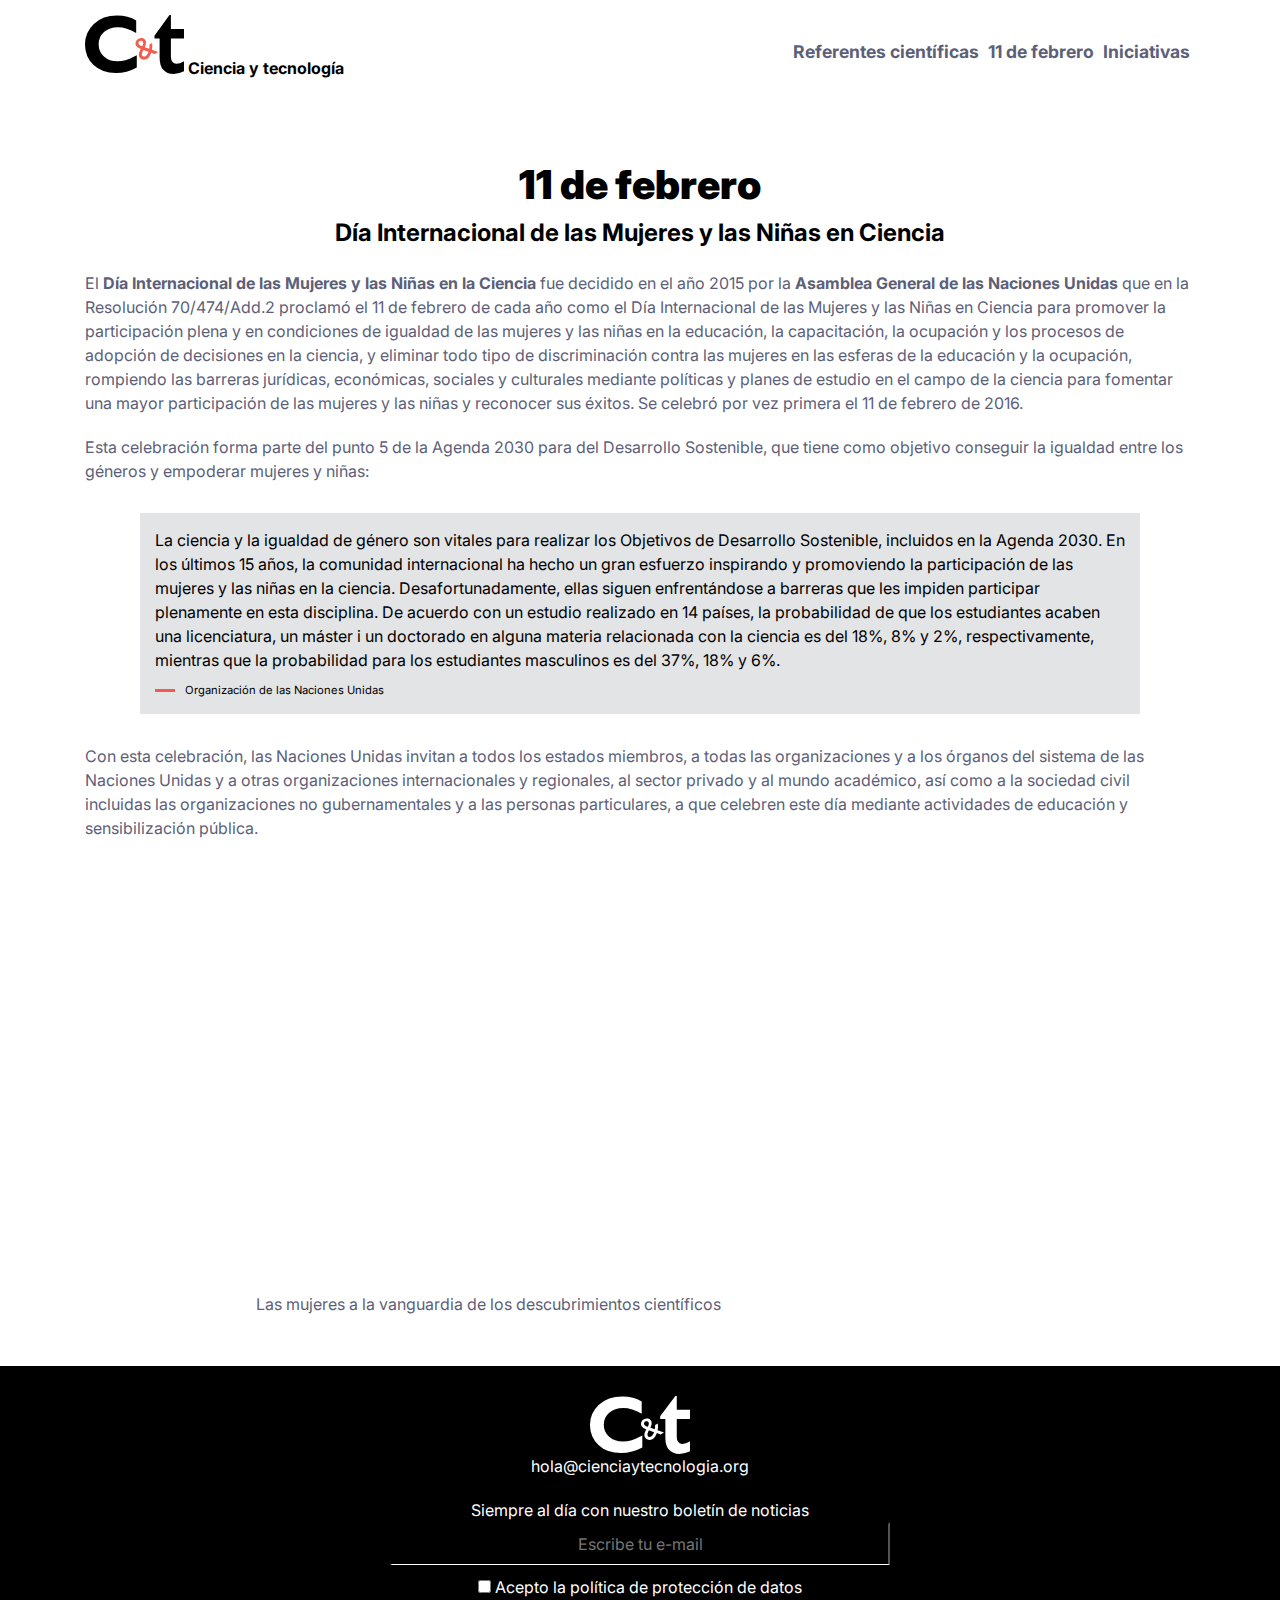
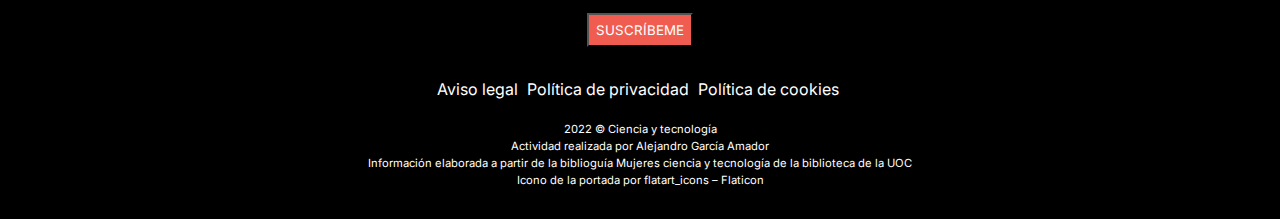
==== 11-de-febrero.html @ f868a1f2 "11 de febrero" ====
<!DOCTYPE html>
<html lang="es">

<head>
    <meta charset="UTF-8">
    <meta name="viewport" content="width=device-width, initial-scale=1.0">
    <title>11 de febrero</title>
    <meta name="description"
        content="página con la enumeración de 10 mujeres referentes del mundo de la ciencia y la tecnología.">
    <link rel="stylesheet" href="css/estilos.css">
    <link rel="preconnect" href="https://fonts.googleapis.com">
    <link rel="preconnect" href="https://fonts.gstatic.com" crossorigin>
    <link href="https://fonts.googleapis.com/css?family=Inter" rel="stylesheet">
</head>

<body>
    <a class="sr" href="#introduction">Ir al contenido principal</a>
    <header>
        <div class="container">
            <nav>
                <a class="logospan" href="index.html">
                    <img src="img/logo-ciencia-tecnologia.svg" alt="Logo ciencia y teconología">
                    Ciencia y tecnología
                </a>
                <ul>
                    <li><a href="referentes.html">Referentes científicas</a></li>
                    <li><a href="11-de-febrero.html">11 de febrero</a></li>
                    <li><a href="iniciativas.html">Iniciativas</a></li>
                </ul>
            </nav>
        </div>
    </header>
    <main>
        <div class="container">
            <article>
                <h1>11 de febrero</h1>
                <h2>Día Internacional de las Mujeres y las Niñas en Ciencia</h2>
                <p>El <b>Día Internacional de las Mujeres y las Niñas en la Ciencia</b> fue decidido en
                    el año 2015 por la <b> Asamblea General de las Naciones Unidas</b> que en la
                    Resolución 70/474/Add.2 proclamó el 11 de febrero de cada año como el Día
                    Internacional de las Mujeres y las Niñas en Ciencia para promover la
                    participación plena y en condiciones de igualdad de las mujeres y las niñas en
                    la educación, la capacitación, la ocupación y los procesos de adopción de
                    decisiones en la ciencia, y eliminar todo tipo de discriminación contra las
                    mujeres en las esferas de la educación y la ocupación, rompiendo las barreras
                    jurídicas, económicas, sociales y culturales mediante políticas y planes de
                    estudio en el campo de la ciencia para fomentar una mayor participación de las
                    mujeres y las niñas y reconocer sus éxitos. Se celebró por vez primera el 11 de
                    febrero de 2016.</p>
                <p>Esta celebración forma parte del punto 5 de la Agenda 2030 para del Desarrollo
                    Sostenible, que tiene como objetivo conseguir la igualdad entre los géneros y
                    empoderar mujeres y niñas:</p>
                <figure class="grayfigure">
                    <blockquote>La ciencia y la igualdad de género son vitales para realizar los Objetivos de
                        Desarrollo Sostenible, incluidos en la Agenda 2030. En los últimos 15 años, la
                        comunidad internacional ha hecho un gran esfuerzo inspirando y promoviendo
                        la participación de las mujeres y las niñas en la ciencia. Desafortunadamente,
                        ellas siguen enfrentándose a barreras que les impiden participar plenamente en
                        esta disciplina. De acuerdo con un estudio realizado en 14 países, la
                        probabilidad de que los estudiantes acaben una licenciatura, un máster i un
                        doctorado en alguna materia relacionada con la ciencia es del 18%, 8% y 2%,
                        respectivamente, mientras que la probabilidad para los estudiantes masculinos
                        es del 37%, 18% y 6%.</blockquote>
                    <div class="onucaption">
                        <div class="rectangle"></div>
                        <figcaption>Organización de las Naciones Unidas</figcaption>
                    </div>
                </figure>
                <p>Con esta celebración, las Naciones Unidas invitan a todos los estados
                    miembros, a todas las organizaciones y a los órganos del sistema de las
                    Naciones Unidas y a otras organizaciones internacionales y regionales, al
                    sector privado y al mundo académico, así como a la sociedad civil incluidas las
                    organizaciones no gubernamentales y a las personas particulares, a que
                    celebren este día mediante actividades de educación y sensibilización pública.</p>
                <figure class="video-fluid">
                    <iframe class="video-fluid-item" width="560" height="315"
                        src="https://www.youtube.com/embed/yHnzpMAahFs" title="YouTube video player" frameborder="0"
                        allow="accelerometer; autoplay; clipboard-write; encrypted-media; gyroscope; picture-in-picture; web-share"
                        allowfullscreen></iframe>
                    <figcaption> Las mujeres a la vanguardia de los descubrimientos científicos</figcaption>
                </figure>
            </article>
        </div>
    </main>
    <footer>
        <div class="container">
            <img src="img/logo-ciencia-tecnologia-white.svg" alt="Logo ciencia y teconología">
            <a href="mailto:hola@cienciaytecnologia.org">hola@cienciaytecnologia.org</a>
            <span></span>
            <form>
                <label for="email">
                    <p>Siempre al día con nuestro boletín de noticias</p>
                </label>
                <input type="email" id="email" name="email" placeholder="Escribe tu e-mail">
                <br>
                <input type="checkbox" id="privacy" name="privacy">
                <label for="privacy">Acepto la política de protección de datos</label>
                <br>
                <input type="submit" value="SUSCRÍBEME">
            </form>
            <nav>
                <ul>
                    <li><a href="#">Aviso legal</a></li>
                    <li><a href="#">Política de privacidad</a></li>
                    <li><a href="#">Política de cookies</a></li>
                </ul>
            </nav>
            <p class="tiny">2022 &copy; Ciencia y tecnología</p>
            <p class="tiny">Actividad realizada por Alejandro García Amador</p>
            <p class="tiny">Información elaborada a partir de la biblioguía <a
                    href="https://biblioteca.uoc.edu/es/biblioguias/biblioguia/Mujeres-ciencia-y-tecnologia/">Mujeres
                    ciencia y tecnología de
                    la biblioteca de la UOC</a></p>
            <p class="tiny">Icono de la portada por flatart_icons &#8211 <a
                    href="https://www.flaticon.es/iconos-gratis/atomo">Flaticon</a></p>

        </div>
    </footer>
</body>

</html>
---- css/estilos.css ----
/* Variables para colores */
:root {
    --text-color: rgb(93, 95, 121);
    --text-alt-color: rgb(255, 255, 255);
    --contrast-color-1: rgb(245, 157, 35);
    --contrast-color-2: rgb(240, 93, 80);
    --gray-background: rgb(227, 228, 230);
}

/*Clase para esconder un elemento que será visible únicamente a los lectores de pantalla (aplicado para mejorar la accesibilidad)*/
.sr {
    position: absolute;
    height: 1px;
    width: 1px;
    overflow: hidden;
    clip: rect(1px, 1px, 1px, 1px);
}

* {
    margin: 0;
    padding: 0;
    box-sizing: border-box;
    font-family: "Inter", sans-serif;
}

body {
    font-weight: 400;
    color: black;
    line-height: 1.5;
}

a {
    color: var(--text-color);
    text-decoration: none;
}

a:hover {
    color: var(--contrast-color-1);
}
h1 {
    font-size: 2.5rem;
    font-weight: 900;
    text-align: center;
}
ul {
    padding-left: 0;
    list-style: none;
}
img {
    object-fit: contain;
    max-width: 100%;
}
/* contenedores del sitio */
header {
    min-height: fit-content;
    padding-top: 15px;
    padding-bottom: 15px;
}

footer {
    height: 15vh;
    padding-top: 30px;
    padding-bottom: 30px;
    background-color: black;
    color: var(--text-alt-color);
    height: auto;
}

main {
    padding-top: 50px;
    padding-bottom: 50px;
}

.container {
    margin-right: auto;
    margin-left: auto;
    padding-right: 15px;
    padding-left: 15px;
    width: 100%;
}

@media (min-width: 576px) {
    .container {
        max-width: 540px;
    }
}

@media (min-width: 768px) {
    .container {
        max-width: 720px;
    }
}

@media (min-width: 992px) {
    .container {
        max-width: 960px;
    }
}

@media (min-width: 1200px) {
    .container {
        max-width: 1140px;
    }
}
nav ul li {
    text-align: center;
    font-size: 1.1rem;
    font-weight: 700;
    color: var(--contrast-color-1);
    margin-right: 5px;
}
/* Menú de navegación */
nav {
    display: flex;
    justify-content: center;
    align-items: center;
    flex-direction: column;
    flex-wrap: wrap;
}

@media (min-width: 1200px) {
    nav ul li {
        display: inline-block;
    }
    nav {
        justify-content: space-between;
        flex-direction: row;
    }
}
.logospan {
    margin-bottom: 10px;
    color: black;
    font-weight: 700;
}

/* pie de página */
footer a {
    color: var(--text-alt-color);
}
footer a:hover {
    color: var(--contrast-color-2);
}
footer .container {
    display: flex;
    justify-content: center;
    flex-direction: column;
    align-items: center;
}
footer form {
    margin: 20px 0 30px 0;
    min-width: 45%;
    text-align: center;
}
input[type="email"] {
    background-color: black;
    border-color: black;
    border-bottom: 1px white solid;
    text-align: center;
    color: var(--gray-background);
    width: 100%;
    font-size: 1rem;
    margin-bottom: 10px;
    padding: 10px;
}
input[type="checkbox"] {
    margin-bottom: 20px;
}

input[type="submit"] {
    background-color: var(--contrast-color-2);
    padding: 7px;
    color: var(--text-alt-color);
}

footer nav ul li {
    color: var(--text-alt-color);
    font-size: 1rem;
    font-weight: normal;
    display: inline-block;
    text-align: center;
}
footer nav {
    margin-bottom: 20px;
}
footer .tiny {
    font-size: 0.7rem;
    text-align: center;
}
@media (max-width: 426px) {
    footer nav ul li {
        display: list-item;
    }
}

/* index.html */

#introduction {
    display: flex;
    flex-direction: row;
    flex-wrap: nowrap;
}
.izquierda {
    background-color: var(--contrast-color-2);
    padding: 20px 40px;
    text-align: center;
}

.derecha {
    background-color: var(--contrast-color-1);
    padding: 60px 30px;
    color: black;
}

.derecha p {
    font-size: 1.2rem;
}
.texto h1{ 
    text-align: left;
}
@media (max-width: 1200px) {
    #introduction {
        flex-direction: column;
    }
    .izquierda img {
        object-fit: contain;
        max-width: 100%;
    }
}

#second {
    text-align: center;
    margin: 50px 0;
}
#second > a {
    color: var(--contrast-color-1);
}
#second > a:hover {
    color: var(--text-color);
}
.referrals {
    margin-top: 30px;
    display: grid;
    grid-template-columns: repeat(auto-fit, 225px);
    grid-template-rows: 1fr;
    grid-column-gap: 50px;
    grid-row-gap: 0px;
    justify-content: center;
    justify-items: center;
}
.referral {
    max-width: 225px;
    text-align: left;
}

.name {
    font-weight: 700;
    font-size: 0.9rem;
}
.field {
    font-size: 0.8rem;
}
@media (max-width: 1025px) {
    .referrals {
        grid-template-columns: repeat(2, 1fr);
        grid-template-rows: repeat(2, 1fr);
        grid-row-gap: 50px;
    }
}
@media (max-width: 426px) {
    .referrals {
        grid-template-columns: 1fr;
        grid-template-rows: repeat(4, 1fr);
        grid-column-gap: 50px;
        grid-row-gap: 20px;
    }
}

/* Página referentes */
.innernav {
    margin-bottom: 20px;
}
.innernav ul {
    width: 100%;
    margin: auto;
    padding: 5px;
    text-align: center;
    display: flex;
    justify-content: center;
    flex-wrap: wrap;
}
.innernav ul li {
    display: inline;
    text-align: center;
    font-size: 0.85rem;
}
.innernav ul li::after {
    content: "·";
    padding-left: 5px;
}
.innernav ul li:last-child::after {
    content: "";
    padding-left: 5px;
}
.innernav a {
    color: var(--contrast-color-1);
}
.innernav a:hover {
    color: var(--text-color);
}
.pagetitle {
    text-align: center;
}

.rlistitem {
    display: flex;
    flex-direction: column;
    margin-bottom: 20px;
}
.fullref p {
    color: var(--text-color);
}
.fullref a {
    color: var(--contrast-color-1);
}
.fullref a:hover {
    color: var(--text-color);
}
.numbertitle {
    color: var(--text-color);
}
.number {
    color: var(--contrast-color-2);
    text-align: left;
}

@media (min-width: 769px) {
    .innernav {
        max-width: 200px;
        display: initial;
    }
    .innernav ul {
        flex-direction: column;
        width: auto;
        margin: 0;
    }
    .innernav ul li {
        text-align: left;
    }
    .innernav ul li::after {
        content: "";
        padding-left: 5px;
    }
    .navplusreflist {
        display: grid;
        grid-template-columns: 15% 85%;
    }
}

@media (min-width: 426px) {
    .rlistitem {
        max-height: 150px;
        flex-direction: row;
    }
    .rlistitem img {
        object-fit: contain;
        height: 100%;
        flex-direction: row;
    }
    .fullref {
        display: flex;
        flex-direction: row;
        align-items: center;
    }
    .fullref img {
        margin-right: 10px;
    }
    .numbertitle {
        min-width: 20%;
    }
}

/* 11 de febrero */
article {
    text-align: center;
}
article p {
    text-align: left;
    margin: 20px 0;
    color: var(--text-color);
}
.grayfigure {
    background-color: var(--gray-background);
    padding: 15px;
    margin: 30px auto;
    max-width: 1000px;
}
.grayfigure blockquote {
    text-align: left;
    color: black;
    margin: 0 0 10px 0;
}
.grayfigure figcaption {
    font-size: 0.7rem;
    text-align: left;
}
.onucaption {
    display: flex;
    flex-direction: row;
    align-items: center;
}
.rectangle {
    width: 20px;
    height: 3px;
    background: var(--contrast-color-2);
    margin-right: 10px;
}

/* video frame responsive */
figure.video-fluid {
    position: relative;
    display: block;
    margin-left: auto;
    margin-right: auto;
    padding: 0;
    overflow: hidden;
    max-width: 768px;
}

iframe.video-fluid-item {
    position: absolute;
    top: 0;
    bottom: 0;
    left: 0;
    width: 100%;
    height: 90%;
    border: 0;
}

.video-fluid::before {
    display: block;
    content: "";
    padding-top: 56.25%;
}
.video-fluid figcaption{
    text-align: left;
    color: var(--text-color);
}

/* iniciativas */
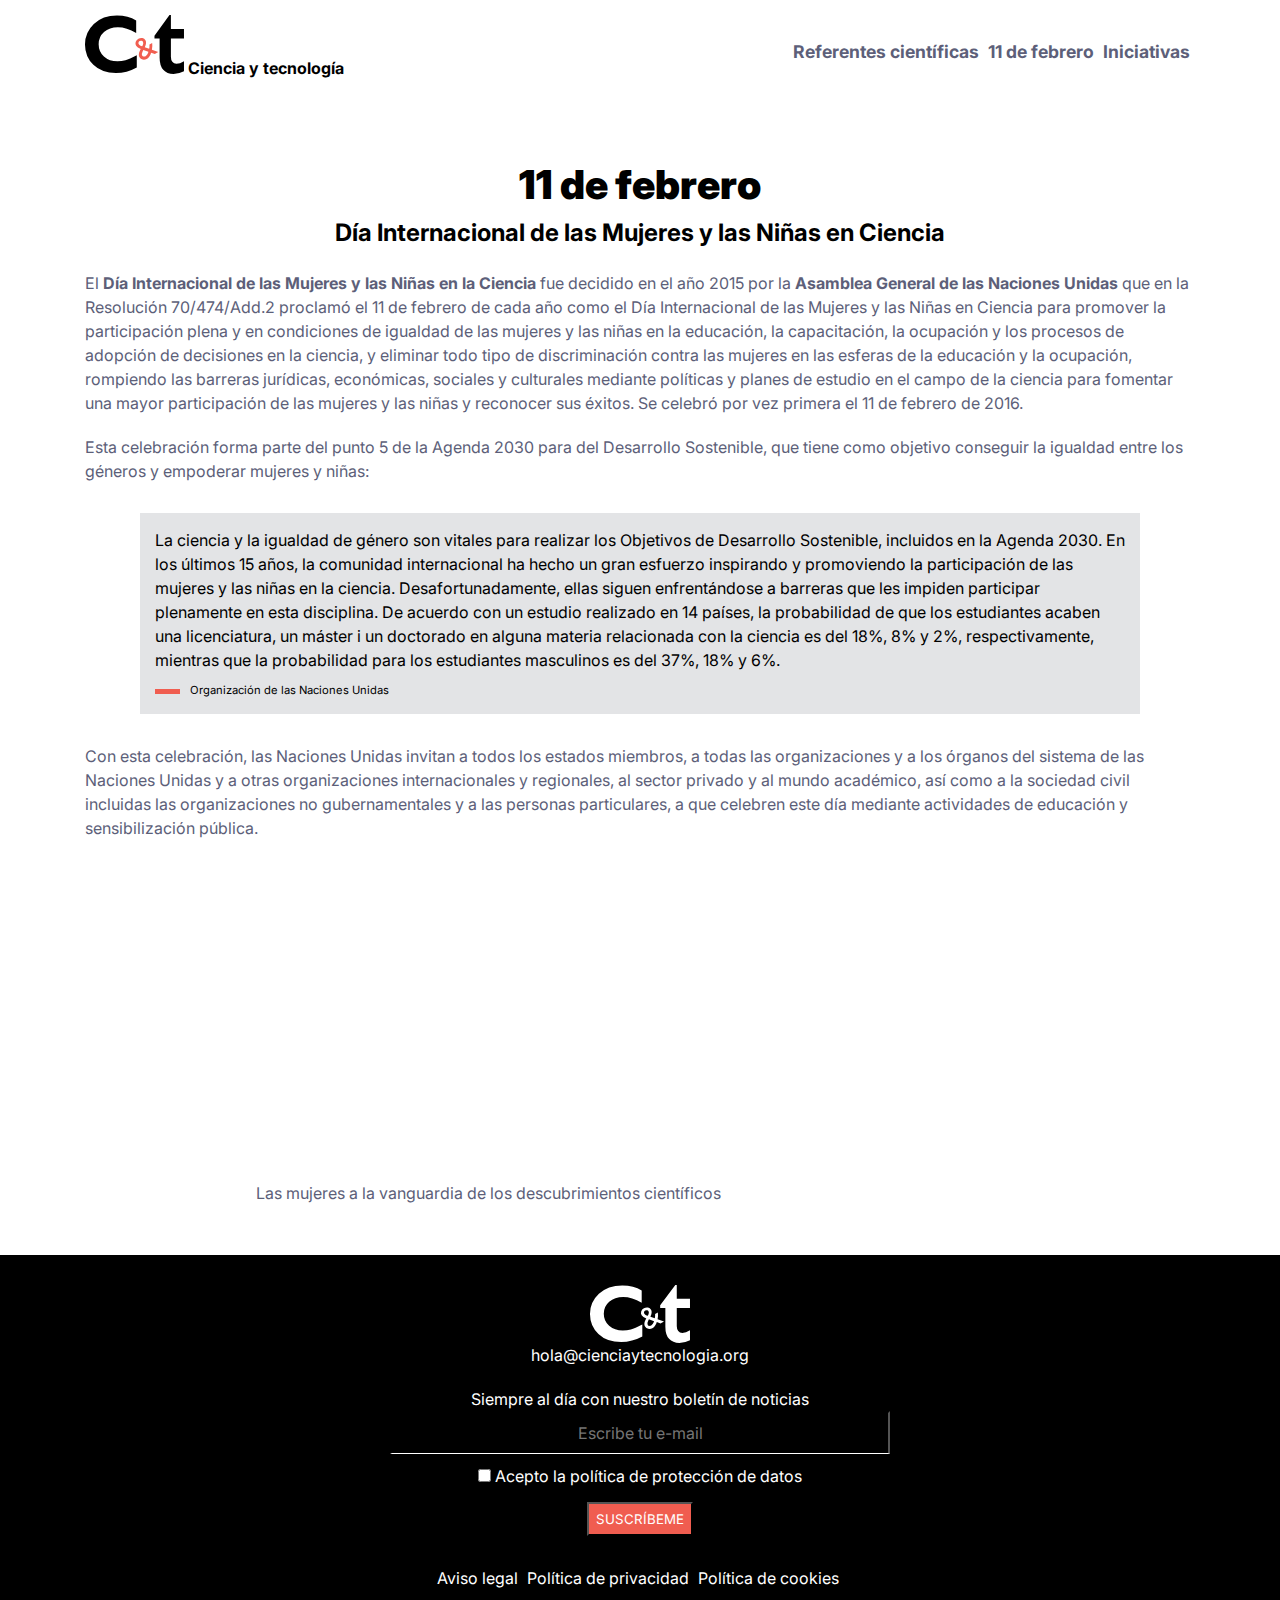
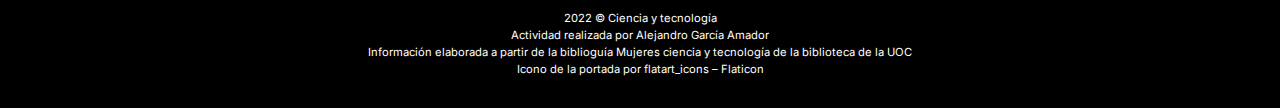
==== commit 885a504f: "fin" ====
--- a/11-de-febrero.html
+++ b/11-de-febrero.html
@@ -14,7 +14,7 @@
 </head>
 
 <body>
-    <a class="sr" href="#introduction">Ir al contenido principal</a>
+    <a class="sr" href="#main">Ir al contenido principal</a>
     <header>
         <div class="container">
             <nav>
@@ -32,7 +32,7 @@
     </header>
     <main>
         <div class="container">
-            <article>
+            <article id="main">
                 <h1>11 de febrero</h1>
                 <h2>Día Internacional de las Mujeres y las Niñas en Ciencia</h2>
                 <p>El <b>Día Internacional de las Mujeres y las Niñas en la Ciencia</b> fue decidido en
@@ -61,10 +61,7 @@
                         doctorado en alguna materia relacionada con la ciencia es del 18%, 8% y 2%,
                         respectivamente, mientras que la probabilidad para los estudiantes masculinos
                         es del 37%, 18% y 6%.</blockquote>
-                    <div class="onucaption">
-                        <div class="rectangle"></div>
-                        <figcaption>Organización de las Naciones Unidas</figcaption>
-                    </div>
+                    <figcaption>Organización de las Naciones Unidas</figcaption>
                 </figure>
                 <p>Con esta celebración, las Naciones Unidas invitan a todos los estados
                     miembros, a todas las organizaciones y a los órganos del sistema de las
--- a/css/estilos.css
+++ b/css/estilos.css
@@ -48,7 +48,7 @@
 }
 img {
     object-fit: contain;
-    max-width: 100%;
+    max-width: inherit;
 }
 /* contenedores del sitio */
 header {
@@ -214,7 +214,7 @@
 .derecha p {
     font-size: 1.2rem;
 }
-.texto h1{ 
+.texto h1 {
     text-align: left;
 }
 @media (max-width: 1200px) {
@@ -325,6 +325,9 @@
 .fullref a:hover {
     color: var(--text-color);
 }
+.fullref img{
+    max-width: 100%;
+}
 .numbertitle {
     color: var(--text-color);
 }
@@ -403,16 +406,13 @@
     font-size: 0.7rem;
     text-align: left;
 }
-.onucaption {
-    display: flex;
-    flex-direction: row;
-    align-items: center;
-}
-.rectangle {
-    width: 20px;
-    height: 3px;
-    background: var(--contrast-color-2);
+.grayfigure figcaption::before {
+    content: "";
+    display: inline-block;
+    width: 25px;
+    height: 5px;
     margin-right: 10px;
+    background-color: var(--contrast-color-2);
 }
 
 /* video frame responsive */
@@ -427,24 +427,39 @@
 }
 
 iframe.video-fluid-item {
-    position: absolute;
-    top: 0;
-    bottom: 0;
-    left: 0;
     width: 100%;
-    height: 90%;
     border: 0;
 }
 
-.video-fluid::before {
-    display: block;
+.video-fluid figcaption {
+    text-align: left;
+    color: var(--text-color);
+}
+
+/* iniciativas */
+dl a {
+    color: var(--contrast-color-1);
+}
+dl a:hover {
+    color: var(--text-color);
+}
+dt {
+    color: rgb(93, 95, 121);
+    font-weight: 900;
+    font-size: 1.2rem;
+    margin-top: 10px;
+}
+
+dt::before {
     content: "";
-    padding-top: 56.25%;
-}
-.video-fluid figcaption{
-    text-align: left;
-    color: var(--text-color);
-}
-
-/* iniciativas */
-
+    display: inline-block;
+    width: 15px;
+    height: 15px;
+    margin-right: 10px;
+    background-color: var(--contrast-color-2);
+}
+dd {
+    margin-left: 25px;
+    color: var(--text-color);
+    margin-bottom: 10px;
+}
